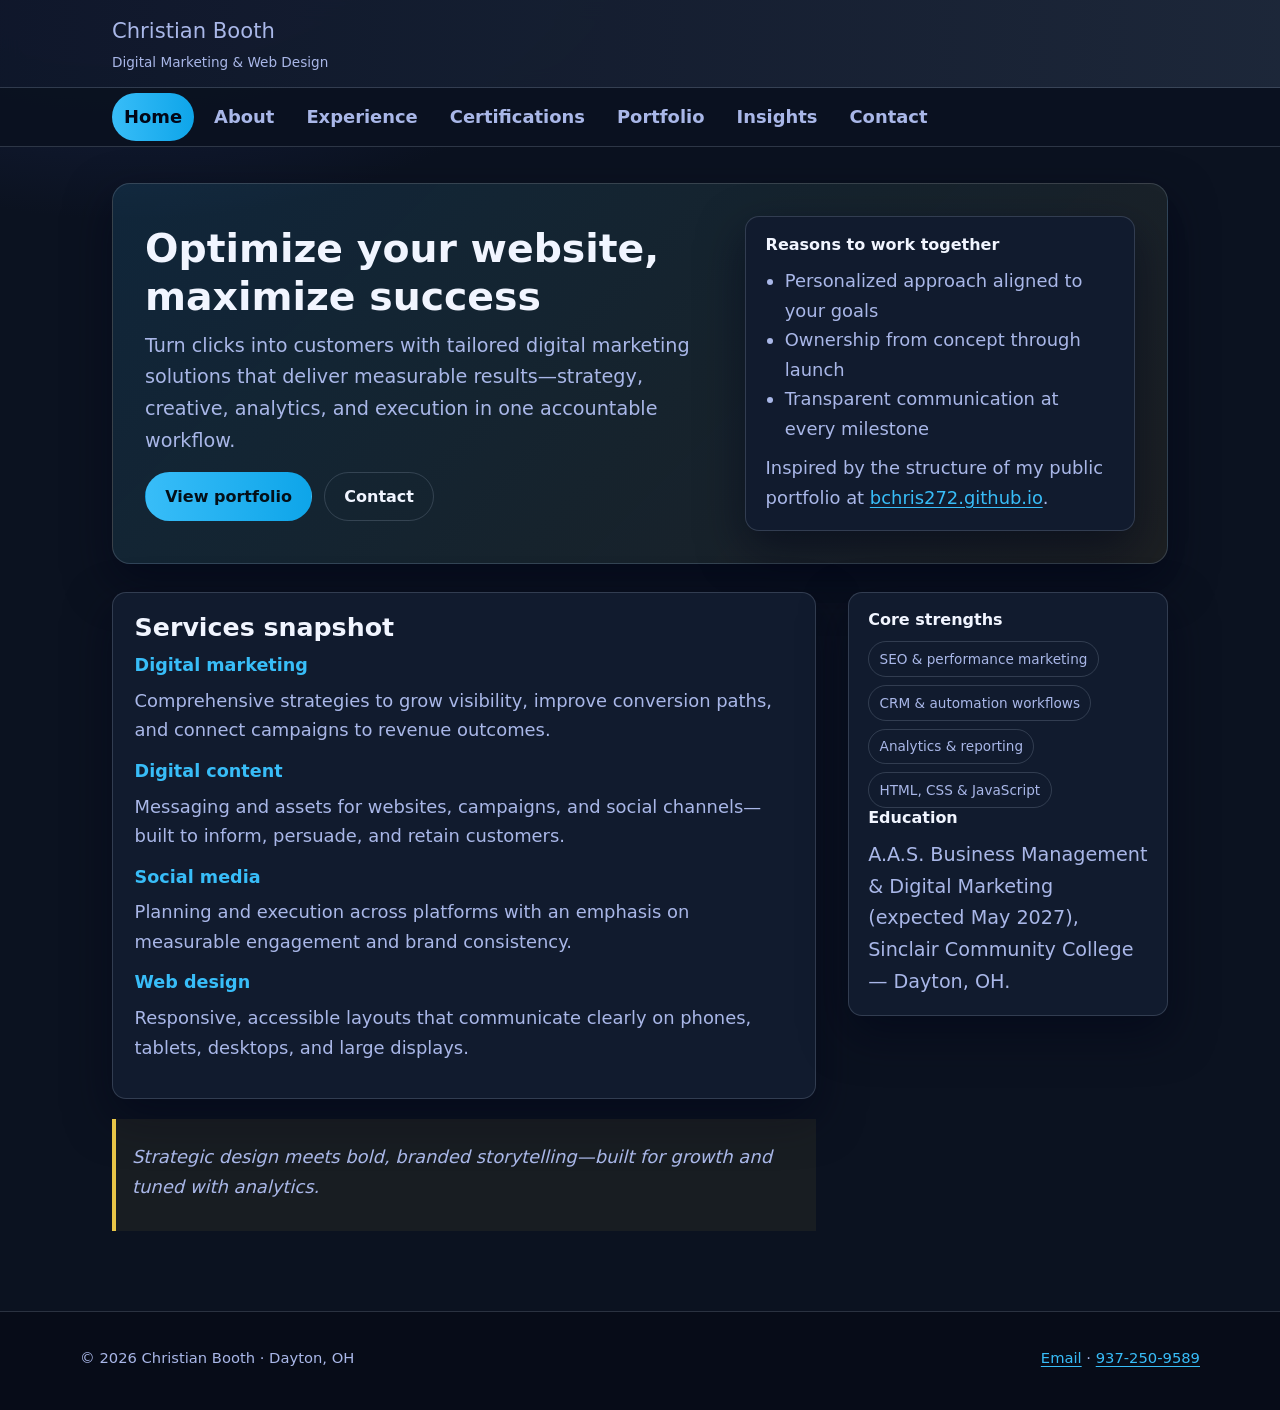
==== index.html @ c227ce22 "first commit" ====
<!DOCTYPE html>
<html lang="en">
  <head>
    <meta charset="utf-8" />
    <meta name="viewport" content="width=device-width, initial-scale=1" />
    <meta
      name="description"
      content="Christian Booth — digital marketing, web design, and analytics for growing brands in Dayton, OH and beyond."
    />
    <meta
      name="keywords"
      content="Christian Booth, digital marketing, web design, SEO, analytics, Dayton Ohio, portfolio"
    />
    <title>Christian Booth — Digital Marketing &amp; Web Design</title>
    <link rel="stylesheet" href="css/styles.css" />
    <link rel="stylesheet" href="css/print.css" media="print" />
    <script src="js/main.js" defer></script>
  </head>
  <body>
    <a class="skip-link" href="#main-content">Skip to main content</a>
    <header class="site-header">
      <div class="header-inner">
        <div class="brand">
          <p class="brand-name">Christian Booth</p>
          <p class="brand-tag">Digital Marketing &amp; Web Design</p>
        </div>
        <button
          class="nav-toggle"
          type="button"
          aria-expanded="false"
          aria-controls="primary-navigation"
        >
          <span class="sr-only">Open menu</span>
          <span class="bar" aria-hidden="true"></span>
        </button>
      </div>
    </header>
    <nav id="primary-navigation" class="site-nav" aria-label="Primary">
      <div class="nav-inner">
        <ul class="nav-list">
          <li><a href="index.html" aria-current="page">Home</a></li>
          <li><a href="about.html">About</a></li>
          <li><a href="experience.html">Experience</a></li>
          <li><a href="certifications.html">Certifications</a></li>
          <li><a href="portfolio.html">Portfolio</a></li>
          <li><a href="insights.html">Insights</a></li>
          <li><a href="contact.html">Contact</a></li>
        </ul>
      </div>
    </nav>
    <main id="main-content" class="site-main">
      <section class="hero" aria-labelledby="hero-heading">
        <div class="hero-grid hero-split">
          <div>
            <h1 id="hero-heading">Optimize your website, maximize success</h1>
            <p class="lede">
              Turn clicks into customers with tailored digital marketing solutions that
              deliver measurable results—strategy, creative, analytics, and execution in
              one accountable workflow.
            </p>
            <div class="btn-row">
              <a class="btn btn-primary" href="portfolio.html">View portfolio</a>
              <a class="btn btn-ghost" href="contact.html">Contact</a>
            </div>
          </div>
          <aside class="layout-sidebar" aria-label="Highlights">
            <h2>Reasons to work together</h2>
            <ul class="icon-list">
              <li>Personalized approach aligned to your goals</li>
              <li>Ownership from concept through launch</li>
              <li>Transparent communication at every milestone</li>
            </ul>
            <p style="margin-bottom: 0">
              Inspired by the structure of my public portfolio at
              <a href="https://bchris272.github.io/">bchris272.github.io</a>.
            </p>
          </aside>
        </div>
      </section>

      <div class="layout-two-col">
        <div>
          <article class="card">
            <h2>Services snapshot</h2>
            <section aria-labelledby="dm-heading">
              <h3 id="dm-heading">Digital marketing</h3>
              <p>
                Comprehensive strategies to grow visibility, improve conversion paths, and
                connect campaigns to revenue outcomes.
              </p>
            </section>
            <section aria-labelledby="content-heading">
              <h3 id="content-heading">Digital content</h3>
              <p>
                Messaging and assets for websites, campaigns, and social channels—built to
                inform, persuade, and retain customers.
              </p>
            </section>
            <section aria-labelledby="sm-heading">
              <h3 id="sm-heading">Social media</h3>
              <p>
                Planning and execution across platforms with an emphasis on measurable
                engagement and brand consistency.
              </p>
            </section>
            <section aria-labelledby="web-heading">
              <h3 id="web-heading">Web design</h3>
              <p>
                Responsive, accessible layouts that communicate clearly on phones, tablets,
                desktops, and large displays.
              </p>
            </section>
          </article>
          <blockquote cite="https://bchris272.github.io/">
            <p>
              Strategic design meets bold, branded storytelling—built for growth and tuned
              with analytics.
            </p>
          </blockquote>
        </div>
        <aside class="layout-sidebar" aria-label="Focus areas">
          <h2>Core strengths</h2>
          <ul class="badge-list">
            <li>SEO &amp; performance marketing</li>
            <li>CRM &amp; automation workflows</li>
            <li>Analytics &amp; reporting</li>
            <li>HTML, CSS &amp; JavaScript</li>
          </ul>
          <h2>Education</h2>
          <p class="lede" style="margin: 0">
            A.A.S. Business Management &amp; Digital Marketing (expected May 2027),
            Sinclair Community College — Dayton, OH.
          </p>
        </aside>
      </div>
    </main>
    <footer class="site-footer">
      <div class="footer-inner">
        <p>© <span id="y"></span> Christian Booth · Dayton, OH</p>
        <p>
          <a href="mailto:Christianbooth7512@gmail.com">Email</a>
          ·
          <a href="tel:+19372509589">937-250-9589</a>
        </p>
      </div>
    </footer>
    <script>
      document.getElementById("y").textContent = new Date().getFullYear();
    </script>
  </body>
</html>
---- css/styles.css ----
@import url("base.css");

*,
*::before,
*::after {
  box-sizing: border-box;
}

html {
  scroll-behavior: smooth;
}

body {
  margin: 0;
  min-height: 100vh;
  font-family: var(--font-body);
  font-size: clamp(1rem, 0.25vw + 0.95rem, 1.12rem);
  line-height: 1.65;
  color: var(--text-primary);
  background: radial-gradient(1200px 800px at 10% -10%, #1d2a55 0%, var(--bg-deep) 45%);
  display: flex;
  flex-direction: column;
  opacity: 1;
  transition: opacity 0.22s ease, transform 0.22s ease;
}

body.is-leaving {
  opacity: 0;
  transform: translateY(6px);
}

h1,
h2,
h3 {
  font-family: var(--font-display);
  line-height: 1.2;
  color: var(--text-primary);
  font-weight: 700;
}

h1 {
  font-size: clamp(1.9rem, 1.2vw + 1.5rem, 2.6rem);
  margin: 0 0 0.5rem;
}

h2 {
  font-size: clamp(1.35rem, 0.6vw + 1.1rem, 1.7rem);
  margin: 0 0 0.75rem;
}

h3 {
  font-size: 1.1rem;
  margin: 0 0 0.4rem;
  color: var(--accent);
}

p {
  margin: 0.6rem 0 1rem;
  color: var(--text-muted);
}

a {
  color: var(--accent);
  text-decoration-thickness: 1px;
  text-underline-offset: 3px;
}

a:hover,
a:focus-visible {
  color: var(--accent-gold);
}

a:focus-visible,
button:focus-visible,
input:focus-visible,
textarea:focus-visible {
  outline: 2px solid var(--accent-gold);
  outline-offset: 2px;
}

.skip-link {
  position: absolute;
  left: -9999px;
  top: 0.75rem;
  z-index: 200;
  padding: 0.5rem 1rem;
  background: var(--accent);
  color: #0b1220;
  font-weight: 700;
  border-radius: 6px;
}

.skip-link:focus {
  left: 0.75rem;
}

.sr-only {
  position: absolute;
  width: 1px;
  height: 1px;
  padding: 0;
  margin: -1px;
  overflow: hidden;
  clip: rect(0, 0, 0, 0);
  white-space: nowrap;
  border: 0;
}

.site-header {
  position: sticky;
  top: 0;
  z-index: 50;
  background: linear-gradient(90deg, rgba(15, 23, 42, 0.95), rgba(30, 41, 59, 0.95));
  border-bottom: 1px solid var(--border-subtle);
  backdrop-filter: blur(10px);
}

.header-inner {
  max-width: var(--content-max);
  margin: 0 auto;
  padding: 0.85rem var(--gutter);
  display: flex;
  align-items: center;
  justify-content: space-between;
  gap: 1rem;
}

.brand {
  display: flex;
  flex-direction: column;
  gap: 0.15rem;
  min-width: 0;
}

.brand-name {
  margin: 0;
  font-size: clamp(1.1rem, 0.4vw + 1rem, 1.45rem);
  white-space: nowrap;
  overflow: hidden;
  text-overflow: ellipsis;
}

.brand-tag {
  margin: 0;
  font-size: 0.85rem;
  color: var(--text-muted);
}

.nav-toggle {
  display: none;
  align-items: center;
  justify-content: center;
  width: 44px;
  height: 44px;
  border-radius: 10px;
  border: 1px solid var(--border-subtle);
  background: var(--bg-panel);
  color: var(--text-primary);
  cursor: pointer;
}

.nav-toggle:hover {
  border-color: var(--accent);
}

.nav-toggle .bar {
  display: block;
  width: 20px;
  height: 2px;
  background: currentColor;
  position: relative;
}

.nav-toggle .bar::before,
.nav-toggle .bar::after {
  content: "";
  position: absolute;
  left: 0;
  width: 20px;
  height: 2px;
  background: currentColor;
}

.nav-toggle .bar::before {
  top: -6px;
}

.nav-toggle .bar::after {
  top: 6px;
}

.site-nav {
  background: rgba(11, 18, 32, 0.98);
  border-bottom: 1px solid var(--border-subtle);
}

.nav-inner {
  max-width: var(--content-max);
  margin: 0 auto;
  padding: 0 var(--gutter);
}

.nav-list {
  list-style: none;
  margin: 0;
  padding: 0.35rem 0;
  display: flex;
  flex-wrap: wrap;
  gap: 0.25rem 0.5rem;
}

.nav-list a {
  display: inline-flex;
  align-items: center;
  padding: 0.55rem 0.75rem;
  border-radius: 999px;
  text-decoration: none;
  font-weight: 600;
  color: var(--text-muted);
}

.nav-list a:hover {
  color: var(--text-primary);
  background: rgba(56, 189, 248, 0.1);
}

.nav-list a[aria-current="page"] {
  color: #020617;
  background: linear-gradient(90deg, var(--accent), var(--accent-strong));
}

.site-main {
  flex: 1;
  width: 100%;
  max-width: var(--content-max);
  margin: 0 auto;
  padding: clamp(1.25rem, 3vw, 2.25rem) var(--gutter) clamp(2.5rem, 5vw, 4rem);
}

.site-footer {
  border-top: 1px solid var(--border-subtle);
  background: #070c18;
  padding: 1.5rem var(--gutter);
  color: var(--text-muted);
  font-size: 0.92rem;
}

.footer-inner {
  max-width: var(--content-max);
  margin: 0 auto;
  display: flex;
  flex-wrap: wrap;
  gap: 0.75rem 1.5rem;
  justify-content: space-between;
  align-items: center;
}

.site-footer a {
  color: var(--accent);
}

.layout-two-col {
  display: grid;
  grid-template-columns: minmax(0, 1fr) minmax(240px, 320px);
  gap: clamp(1.25rem, 3vw, 2rem);
  align-items: start;
}

.layout-sidebar {
  background: var(--bg-panel);
  border: 1px solid var(--border-subtle);
  border-radius: var(--radius);
  padding: 1.1rem 1.2rem;
  box-shadow: var(--shadow);
}

.layout-sidebar h2 {
  font-size: 1rem;
  margin-top: 0;
}

.hero {
  background: linear-gradient(135deg, rgba(56, 189, 248, 0.12), rgba(232, 197, 71, 0.08));
  border: 1px solid var(--border-subtle);
  border-radius: calc(var(--radius) + 4px);
  padding: clamp(1.25rem, 3vw, 2rem);
  margin-bottom: 1.75rem;
  box-shadow: var(--shadow);
}

.hero-grid {
  display: grid;
  grid-template-columns: minmax(0, 1fr);
  gap: 1rem;
}

@media screen and (min-width: 720px) {
  .hero-grid.hero-split {
    grid-template-columns: 1.2fr 0.8fr;
    align-items: center;
  }
}

.lede {
  font-size: clamp(1.05rem, 0.4vw + 1rem, 1.2rem);
  color: var(--text-muted);
}

.btn-row {
  display: flex;
  flex-wrap: wrap;
  gap: 0.75rem;
  margin-top: 1rem;
}

.btn {
  display: inline-flex;
  align-items: center;
  justify-content: center;
  gap: 0.45rem;
  padding: 0.65rem 1.2rem;
  border-radius: 999px;
  border: 1px solid transparent;
  font-weight: 700;
  text-decoration: none;
  cursor: pointer;
  font-size: 1rem;
}

.btn-primary {
  background: linear-gradient(90deg, var(--accent), var(--accent-strong));
  color: #041018;
}

.btn-primary:hover {
  filter: brightness(1.05);
}

.btn-ghost {
  background: transparent;
  border-color: var(--border-subtle);
  color: var(--text-primary);
}

.btn-ghost:hover {
  border-color: var(--accent);
}

.panel,
article.card {
  background: var(--bg-panel);
  border: 1px solid var(--border-subtle);
  border-radius: var(--radius);
  padding: 1.25rem 1.35rem;
  margin-bottom: 1.25rem;
  box-shadow: var(--shadow);
}

.job-list {
  list-style: none;
  margin: 0;
  padding: 0;
}

.job-item {
  padding: 1rem 0;
  border-bottom: 1px solid var(--border-subtle);
}

.job-item:last-child {
  border-bottom: none;
}

.job-meta {
  font-size: 0.92rem;
  color: var(--accent-gold);
}

.job-item ul {
  margin: 0.5rem 0 0;
  padding-left: 1.2rem;
  color: var(--text-muted);
}

blockquote {
  margin: 1rem 0;
  padding: 0.85rem 1rem;
  border-left: 4px solid var(--accent-gold);
  background: rgba(232, 197, 71, 0.06);
  color: var(--text-muted);
  font-style: italic;
}

figure {
  margin: 0;
}

figure img {
  display: block;
  width: 100%;
  height: auto;
  border-radius: 12px;
  border: 1px solid var(--border-subtle);
}

figcaption {
  margin-top: 0.45rem;
  font-size: 0.88rem;
  color: var(--text-muted);
}

.about-photo {
  max-width: 420px;
  margin: 0 auto;
}

.table-wrap {
  overflow-x: auto;
  margin: 1rem 0;
}

table {
  width: 100%;
  border-collapse: collapse;
  font-size: 0.92rem;
  background: var(--bg-elevated);
  border-radius: var(--radius);
  overflow: hidden;
}

thead {
  background: #0f1f4d;
  color: var(--text-primary);
}

tbody tr:nth-child(even) {
  background: rgba(15, 23, 42, 0.55);
}

tbody tr:hover {
  background: rgba(56, 189, 248, 0.08);
}

tfoot {
  background: rgba(232, 197, 71, 0.08);
  font-weight: 600;
}

th,
td {
  padding: 0.55rem 0.65rem;
  border: 1px solid var(--border-subtle);
  text-align: left;
}

.form-panel {
  background: var(--bg-panel);
  border: 1px solid var(--border-subtle);
  border-radius: var(--radius);
  padding: 1.25rem 1.35rem;
}

.form-row {
  margin-bottom: 1rem;
}

.form-row label {
  display: block;
  font-weight: 600;
  margin-bottom: 0.35rem;
  color: var(--text-primary);
}

.form-row input[type="text"],
.form-row input[type="tel"],
.form-row input[type="email"],
.form-row textarea {
  width: 100%;
  max-width: 520px;
  padding: 0.55rem 0.65rem;
  border-radius: 8px;
  border: 1px solid var(--border-subtle);
  background: #0b142c;
  color: var(--text-primary);
  font-family: inherit;
  font-size: 1rem;
}

.form-row textarea {
  min-height: 120px;
  resize: vertical;
}

fieldset {
  border: 1px solid var(--border-subtle);
  border-radius: 10px;
  padding: 0.75rem 1rem 1rem;
  margin: 0 0 1rem;
}

legend {
  padding: 0 0.35rem;
  font-weight: 700;
}

.radio-group label,
.checkbox-group label {
  display: flex;
  align-items: center;
  gap: 0.5rem;
  font-weight: 400;
  margin-bottom: 0.4rem;
  color: var(--text-muted);
}

.form-actions {
  display: flex;
  flex-wrap: wrap;
  gap: 0.75rem;
}

.form-actions input[type="submit"],
.form-actions input[type="reset"] {
  padding: 0.6rem 1.25rem;
  border-radius: 999px;
  border: none;
  font-weight: 700;
  cursor: pointer;
}

.form-actions input[type="submit"] {
  background: linear-gradient(90deg, var(--accent), var(--accent-strong));
  color: #041018;
}

.form-actions input[type="reset"] {
  background: #243047;
  color: var(--text-primary);
}

.video-shell {
  position: relative;
  padding-bottom: 56.25%;
  height: 0;
  border-radius: var(--radius);
  overflow: hidden;
  border: 1px solid var(--border-subtle);
  box-shadow: var(--shadow);
}

.video-shell iframe {
  position: absolute;
  inset: 0;
  width: 100%;
  height: 100%;
  border: 0;
}

.portfolio-section h2 {
  margin-top: 2rem;
}

.portfolio-section h2:first-child {
  margin-top: 0;
}

/* ── Portfolio section alignment ── */
.portfolio-section.card {
  max-width: 100%;
  padding: 2rem;
  box-sizing: border-box;
}

/* ── Websites grid: 4 columns, matches logos ── */
.card-grid {
  display: grid;
  grid-template-columns: repeat(4, 1fr);
  gap: 1.2rem;
}

.work-card {
  display: flex;
  flex-direction: column;
  background: var(--bg-elevated);
  border: 1px solid var(--border-subtle);
  border-radius: var(--radius);
  overflow: hidden;
  box-shadow: var(--shadow);
  cursor: pointer;
  /* hover glow + lift */
  transition: box-shadow 0.3s ease, transform 0.3s ease, border-color 0.18s ease;
}

.work-card:hover {
  box-shadow: 0 0 18px 4px rgba(130, 100, 255, 0.55), 0 0 6px 1px rgba(180, 160, 255, 0.3);
  transform: translateY(-3px) scale(1.02);
  border-color: rgba(130, 100, 255, 0.55);
}

.work-card a {
  text-decoration: none;
  color: inherit;
  display: flex;
  flex-direction: column;
  height: 100%;
}

.work-thumb {
  aspect-ratio: 16 / 10;
  background: #0b142c;
  overflow: hidden;
}

.work-thumb img {
  width: 100%;
  height: 100%;
  object-fit: cover;
  display: block;
}

.work-body {
  padding: 0.85rem 1rem 1rem;
}

.work-body h3 {
  margin: 0 0 0.35rem;
  color: var(--text-primary);
  font-size: 1.05rem;
}

.work-body p {
  margin: 0;
  font-size: 0.92rem;
}

/* ── Logos grid: exactly 2 rows of 4 ── */
.logo-grid {
  display: grid;
  grid-template-columns: repeat(4, 1fr);
  gap: 1.2rem;
}

.logo-card {
  background: var(--bg-elevated);
  border: 1px solid var(--border-subtle);
  border-radius: var(--radius);
  padding: 0.85rem;
  display: flex;
  align-items: center;
  justify-content: center;
  min-height: 130px;
  cursor: pointer;
  /* hover glow + lift */
  transition: box-shadow 0.3s ease, transform 0.3s ease, border-color 0.3s ease;
}

.logo-card:hover {
  box-shadow: 0 0 18px 4px rgba(130, 100, 255, 0.55), 0 0 6px 1px rgba(180, 160, 255, 0.3);
  transform: translateY(-3px) scale(1.02);
  border-color: rgba(130, 100, 255, 0.55);
}

.logo-card img {
  max-width: 100%;
  max-height: 96px;
  object-fit: contain;
}

/* ── Lightbox ── */
#lightbox {
  display: none;
  position: fixed;
  inset: 0;
  background: rgba(0, 0, 0, 0.88);
  z-index: 9999;
  align-items: center;
  justify-content: center;
  flex-direction: column;
  padding: 2rem;
  box-sizing: border-box;
  backdrop-filter: blur(6px);
}

#lightbox.open {
  display: flex;
}

.cert-grid {
  display: grid;
  grid-template-columns: repeat(auto-fit, minmax(260px, 1fr));
  gap: 1rem;
}

.cert-card {
  background: var(--bg-panel);
  border: 1px solid var(--border-subtle);
  border-radius: var(--radius);
  padding: 1rem;
}

.cert-card img {
  width: 100%;
  height: auto;
  border-radius: 8px;
}

.pdf-frame {
  width: 100%;
  min-height: 520px;
  border: 1px solid var(--border-subtle);
  border-radius: var(--radius);
  background: #fff;
}

.badge-list {
  display: flex;
  flex-wrap: wrap;
  gap: 0.5rem;
  padding: 0;
  margin: 0.75rem 0 0;
  list-style: none;
}

.badge-list li {
  padding: 0.35rem 0.65rem;
  border-radius: 999px;
  border: 1px solid var(--border-subtle);
  font-size: 0.85rem;
  color: var(--text-muted);
}

.icon-list {
  margin: 0.5rem 0 0;
  padding-left: 1.2rem;
  color: var(--text-muted);
}

code {
  font-family: ui-monospace, "Cascadia Code", Consolas, monospace;
  font-size: 0.9em;
  color: var(--accent);
}

body.nav-open {
  overflow: hidden;
}

@media screen and (max-width: 900px) {
  .nav-toggle {
    display: inline-flex;
  }

  .site-nav {
    position: fixed;
    inset: 0 0 auto 0;
    top: 64px;
    height: calc(100vh - 64px);
    transform: translateY(-120%);
    opacity: 0;
    pointer-events: none;
    transition: transform 0.26s ease, opacity 0.26s ease;
    border-bottom: none;
    overflow-y: auto;
  }

  body.nav-open .site-nav {
    transform: translateY(0);
    opacity: 1;
    pointer-events: auto;
  }

  .nav-inner {
    padding-top: 0.75rem;
    padding-bottom: 1.25rem;
  }

  .nav-list {
    flex-direction: column;
    gap: 0.25rem;
  }

  .nav-list a {
    width: 100%;
    border-radius: 12px;
  }

  .layout-two-col {
    grid-template-columns: 1fr;
  }
}

@media screen and (min-width: 901px) {
  .site-nav {
    position: static;
    height: auto;
    transform: none !important;
    opacity: 1 !important;
    pointer-events: auto !important;
    overflow: visible;
  }
}

/* ── Responsive: drop to 2 columns on tablet/mobile ── */
@media (max-width: 768px) {
  .logo-grid,
  .card-grid {
    grid-template-columns: repeat(2, 1fr);
  }
}

@media screen and (min-width: 1440px) {
  :root {
    --content-max: min(1240px, 88vw);
  }

  body {
    font-size: clamp(1.02rem, 0.2vw + 1rem, 1.15rem);
  }
}

@media screen and (min-width: 1920px) {
  :root {
    --content-max: min(1320px, 82vw);
  }

  .site-main {
    padding-top: 2.75rem;
  }
}

@media screen and (min-width: 2560px) {
  body {
    font-size: 1.18rem;
  }

  .header-inner,
  .nav-inner,
  .site-main,
  .footer-inner {
    max-width: min(1480px, 78vw);
  }
}

@media (prefers-reduced-motion: reduce) {
  *,
  *::before,
  *::after {
    scroll-behavior: auto !important;
    transition-duration: 0.001ms !important;
  }

  body.is-leaving {
    transform: none !important;
  }
}
---- css/print.css ----
@page {
  margin: 1.2cm;
}

body {
  background: #fff !important;
  color: #000 !important;
  font-size: 11pt;
}

.site-header,
.site-nav,
.video-shell,
.no-print,
.skip-link,
.nav-toggle {
  display: none !important;
}

.site-main {
  max-width: none !important;
  padding: 0 !important;
}

a {
  color: #000 !important;
  text-decoration: underline !important;
}

article,
.panel {
  box-shadow: none !important;
  border: 1px solid #999 !important;
}

table {
  page-break-inside: avoid;
}
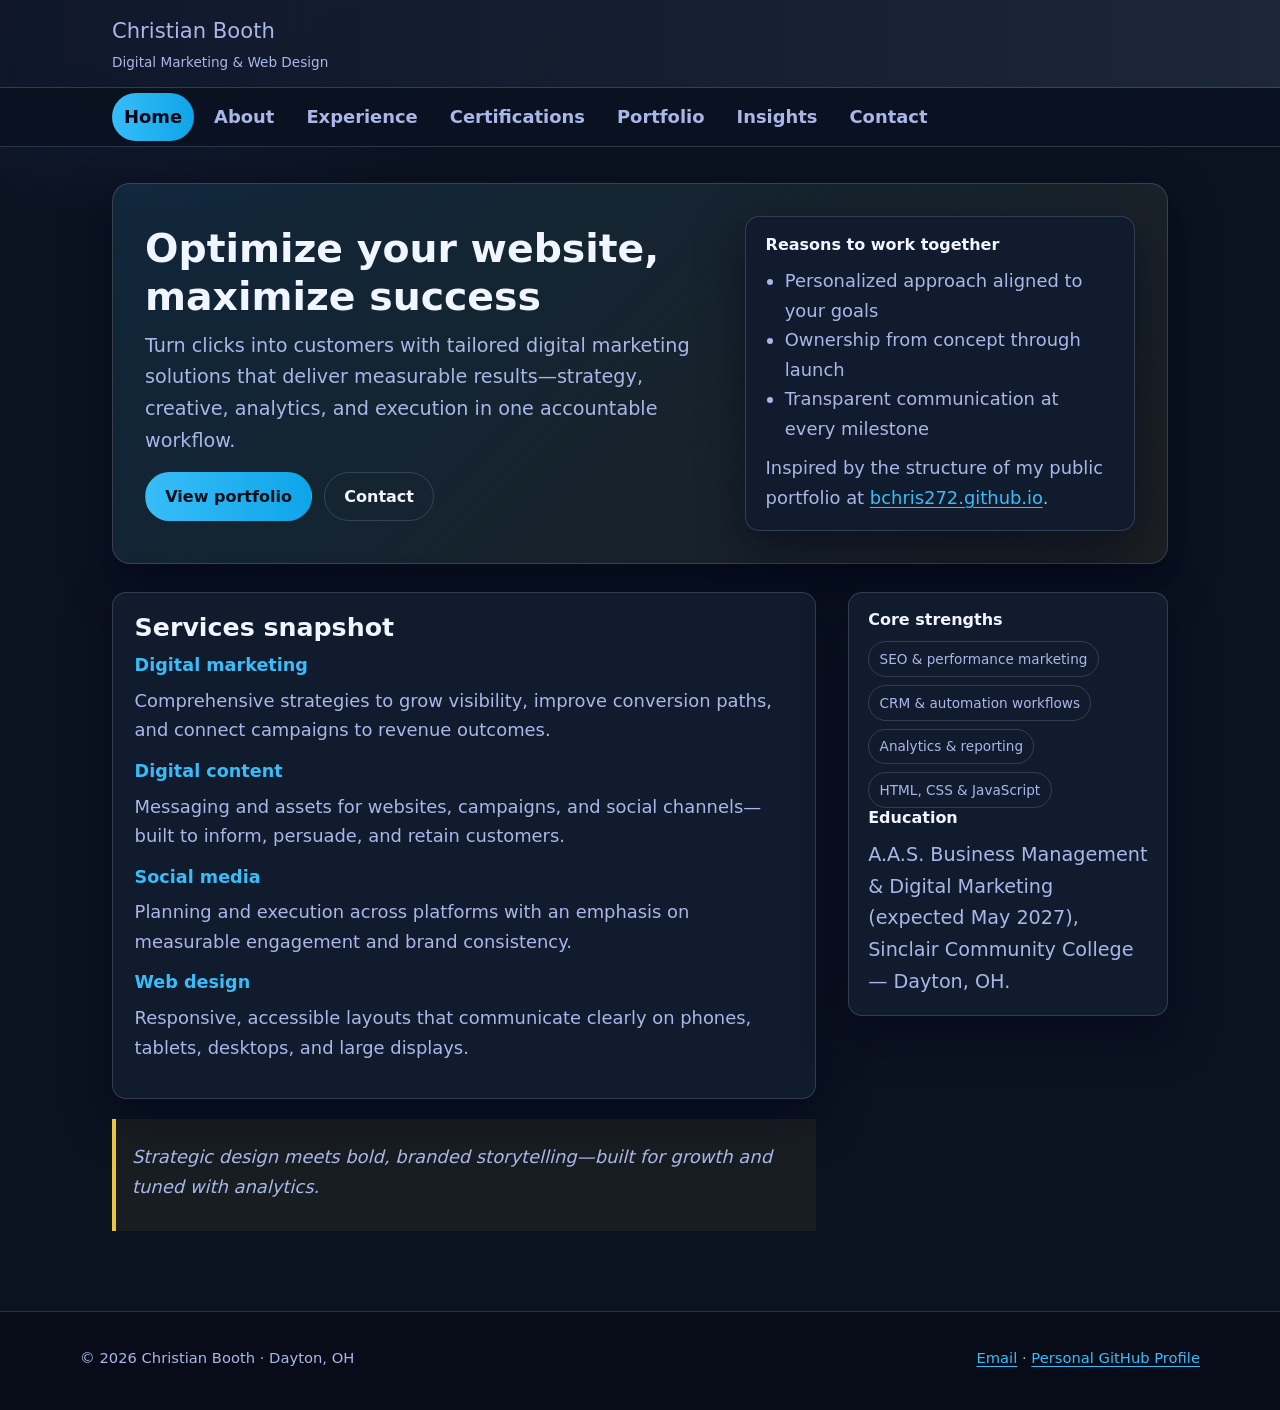
==== commit da1f1710: "updates to portfolio.html" ====
--- a/index.html
+++ b/index.html
@@ -140,7 +140,7 @@
         <p>
           <a href="mailto:Christianbooth7512@gmail.com">Email</a>
           ·
-          <a href="tel:+19372509589">937-250-9589</a>
+          <a href="https://github.com/Bchris272">Personal GitHub Profile</a>
         </p>
       </div>
     </footer>
--- a/css/styles.css
+++ b/css/styles.css
@@ -110,6 +110,7 @@
   position: sticky;
   top: 0;
   z-index: 50;
+  padding-top: env(safe-area-inset-top, 0px);
   background: linear-gradient(90deg, rgba(15, 23, 42, 0.95), rgba(30, 41, 59, 0.95));
   border-bottom: 1px solid var(--border-subtle);
   backdrop-filter: blur(10px);
@@ -157,6 +158,10 @@
   background: var(--bg-panel);
   color: var(--text-primary);
   cursor: pointer;
+  position: relative;
+  z-index: 51;
+  touch-action: manipulation;
+  -webkit-tap-highlight-color: transparent;
 }
 
 .nav-toggle:hover {
@@ -536,6 +541,73 @@
 .form-actions input[type="reset"] {
   background: #243047;
   color: var(--text-primary);
+}
+
+.contact-panel {
+  min-width: 0;
+}
+
+.contact-tabs {
+  display: flex;
+  flex-wrap: wrap;
+  gap: 0.5rem;
+  margin: 0 0 1rem;
+}
+
+.contact-tab {
+  padding: 0.55rem 1rem;
+  border-radius: 999px;
+  border: 1px solid var(--border-subtle);
+  background: transparent;
+  color: var(--text-muted);
+  font: inherit;
+  font-weight: 700;
+  cursor: pointer;
+  touch-action: manipulation;
+}
+
+.contact-tab.is-active,
+.contact-tab:hover {
+  color: var(--text-primary);
+  border-color: var(--accent);
+  background: rgba(56, 189, 248, 0.1);
+}
+
+.contact-panel-body p {
+  margin-top: 0;
+}
+
+.form-success {
+  margin-bottom: 1rem;
+  padding: 0.85rem 1rem;
+  border-radius: 10px;
+  border: 1px solid rgba(56, 189, 248, 0.45);
+  background: rgba(56, 189, 248, 0.12);
+  color: var(--text-primary);
+}
+
+.form-honey {
+  position: absolute;
+  left: -9999px;
+  width: 1px;
+  height: 1px;
+  opacity: 0;
+  pointer-events: none;
+}
+
+.google-form-shell {
+  width: 100%;
+  overflow: hidden;
+  border: 1px solid var(--border-subtle);
+  border-radius: var(--radius);
+  background: #fff;
+}
+
+.google-form-shell iframe {
+  display: block;
+  width: 100%;
+  min-height: 720px;
+  border: 0;
 }
 
 .video-shell {
@@ -704,12 +776,31 @@
   border-radius: 8px;
 }
 
+.pdf-shell {
+  margin-top: 0.75rem;
+}
+
 .pdf-frame {
+  display: block;
   width: 100%;
   min-height: 520px;
   border: 1px solid var(--border-subtle);
   border-radius: var(--radius);
   background: #fff;
+}
+
+.pdf-fallback {
+  display: none;
+  margin: 0;
+  padding: 1.25rem;
+  text-align: center;
+  border: 1px dashed var(--border-subtle);
+  border-radius: var(--radius);
+  background: rgba(15, 23, 42, 0.45);
+}
+
+.pdf-actions {
+  margin-top: 0.85rem;
 }
 
 .badge-list {
@@ -752,26 +843,32 @@
 
   .site-nav {
     position: fixed;
-    inset: 0 0 auto 0;
-    top: 64px;
-    height: calc(100vh - 64px);
-    transform: translateY(-120%);
+    inset: 0;
+    z-index: 40;
+    padding-top: calc(4.75rem + env(safe-area-inset-top, 0px));
+    padding-bottom: env(safe-area-inset-bottom, 0px);
+    height: 100vh;
+    height: 100dvh;
+    transform: translateY(-100%);
     opacity: 0;
+    visibility: hidden;
     pointer-events: none;
-    transition: transform 0.26s ease, opacity 0.26s ease;
+    transition: transform 0.26s ease, opacity 0.26s ease, visibility 0.26s ease;
     border-bottom: none;
     overflow-y: auto;
+    -webkit-overflow-scrolling: touch;
   }
 
   body.nav-open .site-nav {
     transform: translateY(0);
     opacity: 1;
+    visibility: visible;
     pointer-events: auto;
   }
 
   .nav-inner {
     padding-top: 0.75rem;
-    padding-bottom: 1.25rem;
+    padding-bottom: calc(1.25rem + env(safe-area-inset-bottom, 0px));
   }
 
   .nav-list {
@@ -781,11 +878,43 @@
 
   .nav-list a {
     width: 100%;
+    min-height: 44px;
     border-radius: 12px;
+    touch-action: manipulation;
+    -webkit-tap-highlight-color: transparent;
   }
 
   .layout-two-col {
     grid-template-columns: 1fr;
+  }
+
+  .footer-inner {
+    flex-direction: column;
+    align-items: flex-start;
+  }
+
+  .form-row input[type="text"],
+  .form-row input[type="tel"],
+  .form-row input[type="email"],
+  .form-row textarea {
+    max-width: 100%;
+    font-size: max(16px, 1rem);
+  }
+
+  .google-form-shell iframe {
+    min-height: 980px;
+  }
+
+  .pdf-frame {
+    display: none;
+  }
+
+  .pdf-fallback {
+    display: block;
+  }
+
+  .portfolio-section.card {
+    padding: 1.25rem;
   }
 }
 
@@ -795,6 +924,7 @@
     height: auto;
     transform: none !important;
     opacity: 1 !important;
+    visibility: visible !important;
     pointer-events: auto !important;
     overflow: visible;
   }
